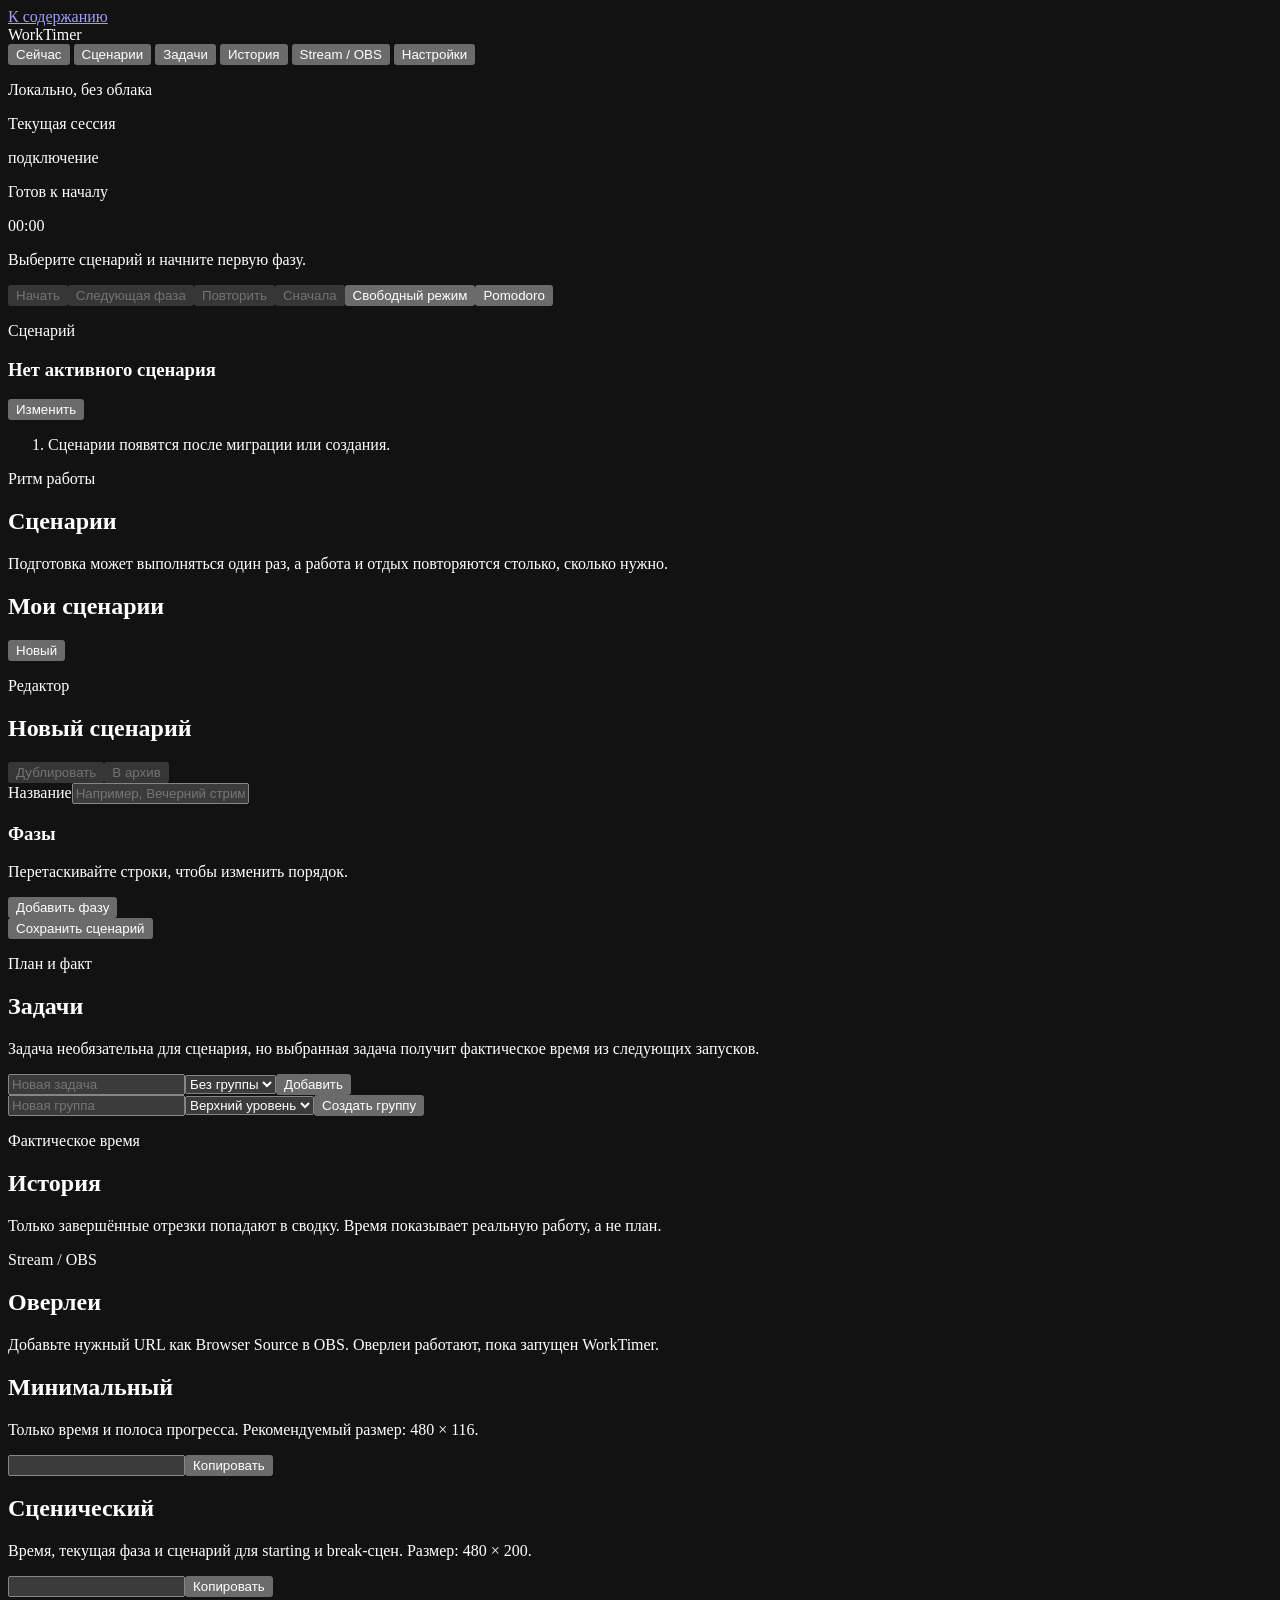
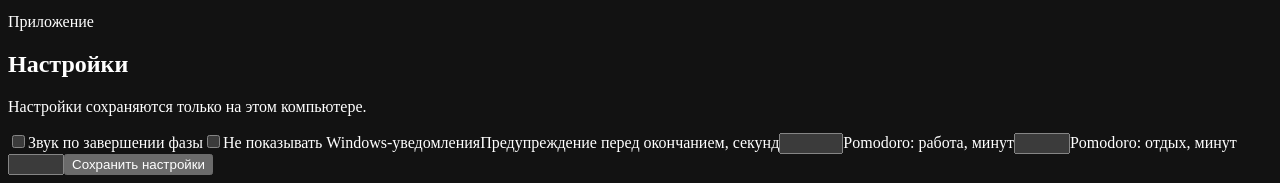
==== web/index.html @ d909a635 "up" ====
<!doctype html>
<html lang="ru">
<head>
  <meta charset="utf-8">
  <meta name="viewport" content="width=device-width, initial-scale=1">
  <meta name="color-scheme" content="dark">
  <title>WorkTimer</title>
  <link rel="stylesheet" href="/assets/app.css">
  <link rel="stylesheet" href="/assets/editor.css">
  <link rel="stylesheet" href="/assets/stream.css">
  <link rel="stylesheet" href="/assets/tasks.css">
  <link rel="stylesheet" href="/assets/history.css">
  <link rel="stylesheet" href="/assets/settings.css">
</head>
<body>
  <a class="skip-link" href="#main">К содержанию</a>
  <div class="app-shell">
    <aside class="rail" aria-label="Основная навигация">
      <div class="brand"><span aria-hidden="true"></span>WorkTimer</div>
      <nav class="nav-list">
        <button class="nav-item is-active" type="button" data-view="now">Сейчас</button>
        <button class="nav-item" type="button" data-view="scenarios">Сценарии</button>
        <button class="nav-item" type="button" data-view="tasks">Задачи</button>
        <button class="nav-item" type="button" data-view="history">История</button>
        <button class="nav-item" type="button" data-view="stream">Stream / OBS</button>
        <button class="nav-item" type="button" data-view="settings">Настройки</button>
      </nav>
      <p class="rail-foot"><i></i>Локально, без облака</p>
    </aside>
    <main id="main" tabindex="-1">
      <header class="topbar"><p id="view-kicker">Текущая сессия</p><div class="connection"><i></i><span id="connection-label">подключение</span></div></header>
      <section class="view is-visible" data-panel="now">
        <div class="focus-layout">
          <section class="timer-stage" aria-live="polite">
            <p class="phase-label" id="phase-name">Готов к началу</p>
            <time id="timer-value" class="timer-value">00:00</time>
            <div class="progress-track" aria-label="Прогресс фазы"><div id="progress-value" class="progress-value"></div></div>
            <p class="next-copy" id="next-copy">Выберите сценарий и начните первую фазу.</p>
            <div class="timer-actions"><button class="button primary" id="toggle-timer" type="button" disabled>Начать</button><button class="button quiet" id="next-phase" type="button" disabled>Следующая фаза</button><button class="button quiet" id="repeat-phase" type="button" disabled>Повторить</button><button class="button quiet" id="restart-scenario" type="button" disabled>Сначала</button><button class="button quiet" id="free-timer" type="button">Свободный режим</button><button class="button quiet" id="pomodoro-timer" type="button">Pomodoro</button></div>
          </section>
          <section class="scenario-summary" aria-labelledby="scenario-heading"><div class="section-heading"><div><p class="eyebrow">Сценарий</p><h1 id="scenario-heading">Нет активного сценария</h1></div><button class="text-button" type="button" data-view="scenarios">Изменить</button></div><ol id="phase-list" class="phase-list"><li class="empty-line">Сценарии появятся после миграции или создания.</li></ol></section>
        </div>
      </section>
      <section class="view" data-panel="scenarios"><header class="page-heading"><p class="eyebrow">Ритм работы</p><h1>Сценарии</h1><p>Подготовка может выполняться один раз, а работа и отдых повторяются столько, сколько нужно.</p></header><div class="scenario-workspace"><div><div class="list-toolbar"><h2>Мои сценарии</h2><button id="new-scenario" class="text-button" type="button">Новый</button></div><div id="scenario-list" class="scenario-list"></div></div><form id="scenario-editor" class="scenario-editor"><div class="section-heading"><div><p class="eyebrow">Редактор</p><h2 id="editor-title">Новый сценарий</h2></div><div class="editor-actions"><button id="duplicate-scenario" class="text-button" type="button" disabled>Дублировать</button><button id="archive-scenario" class="text-button danger-text" type="button" disabled>В архив</button></div></div><label>Название<input id="scenario-name" name="name" maxlength="80" required placeholder="Например, Вечерний стрим"></label><div class="phase-editor-heading"><div><h3>Фазы</h3><p>Перетаскивайте строки, чтобы изменить порядок.</p></div><button id="add-phase" class="button quiet small" type="button">Добавить фазу</button></div><div id="phase-editor" class="phase-editor"></div><button class="button primary" type="submit">Сохранить сценарий</button></form></div></section>
      <section class="view" data-panel="tasks"><header class="page-heading"><p class="eyebrow">План и факт</p><h1>Задачи</h1><p>Задача необязательна для сценария, но выбранная задача получит фактическое время из следующих запусков.</p></header><div class="tasks-workspace"><form id="task-form" class="quick-form"><input id="task-title" maxlength="160" required placeholder="Новая задача"><select id="task-group"><option value="">Без группы</option></select><button class="button primary small" type="submit">Добавить</button></form><form id="group-form" class="quick-form"><input id="group-name" maxlength="80" required placeholder="Новая группа"><select id="group-parent"><option value="">Верхний уровень</option></select><button class="button quiet small" type="submit">Создать группу</button></form><div id="task-list" class="task-list"></div></div></section>
      <section class="view" data-panel="history"><header class="page-heading"><p class="eyebrow">Фактическое время</p><h1>История</h1><p>Только завершённые отрезки попадают в сводку. Время показывает реальную работу, а не план.</p></header><div id="history-summary" class="history-summary"></div><div id="history-list" class="history-list"></div></section>
      <section class="view" data-panel="stream"><header class="page-heading"><p class="eyebrow">Stream / OBS</p><h1>Оверлеи</h1><p>Добавьте нужный URL как Browser Source в OBS. Оверлеи работают, пока запущен WorkTimer.</p></header><div class="overlay-list"><article class="overlay-row"><div><h2>Минимальный</h2><p>Только время и полоса прогресса. Рекомендуемый размер: 480 × 116.</p></div><div class="copy-field"><input id="minimal-url" readonly><button class="button quiet small" type="button" data-copy="minimal-url">Копировать</button></div></article><article class="overlay-row"><div><h2>Сценический</h2><p>Время, текущая фаза и сценарий для starting и break-сцен. Размер: 480 × 200.</p></div><div class="copy-field"><input id="scene-url" readonly><button class="button quiet small" type="button" data-copy="scene-url">Копировать</button></div></article></div></section>
      <section class="view" data-panel="settings"><header class="page-heading"><p class="eyebrow">Приложение</p><h1>Настройки</h1><p>Настройки сохраняются только на этом компьютере.</p></header><form id="preferences-form" class="preferences"><label><input id="pref-sound" type="checkbox">Звук по завершении фазы</label><label><input id="pref-dnd" type="checkbox">Не показывать Windows-уведомления</label><label>Предупреждение перед окончанием, секунд<input id="pref-warning" type="number" min="0" max="1800"></label><label>Pomodoro: работа, минут<input id="pref-pomodoro-work" type="number" min="1" max="240"></label><label>Pomodoro: отдых, минут<input id="pref-pomodoro-break" type="number" min="1" max="120"></label><button class="button primary" type="submit">Сохранить настройки</button></form></section>
    </main>
  </div>
  <script src="/assets/app.js" defer></script>
</body>
</html>
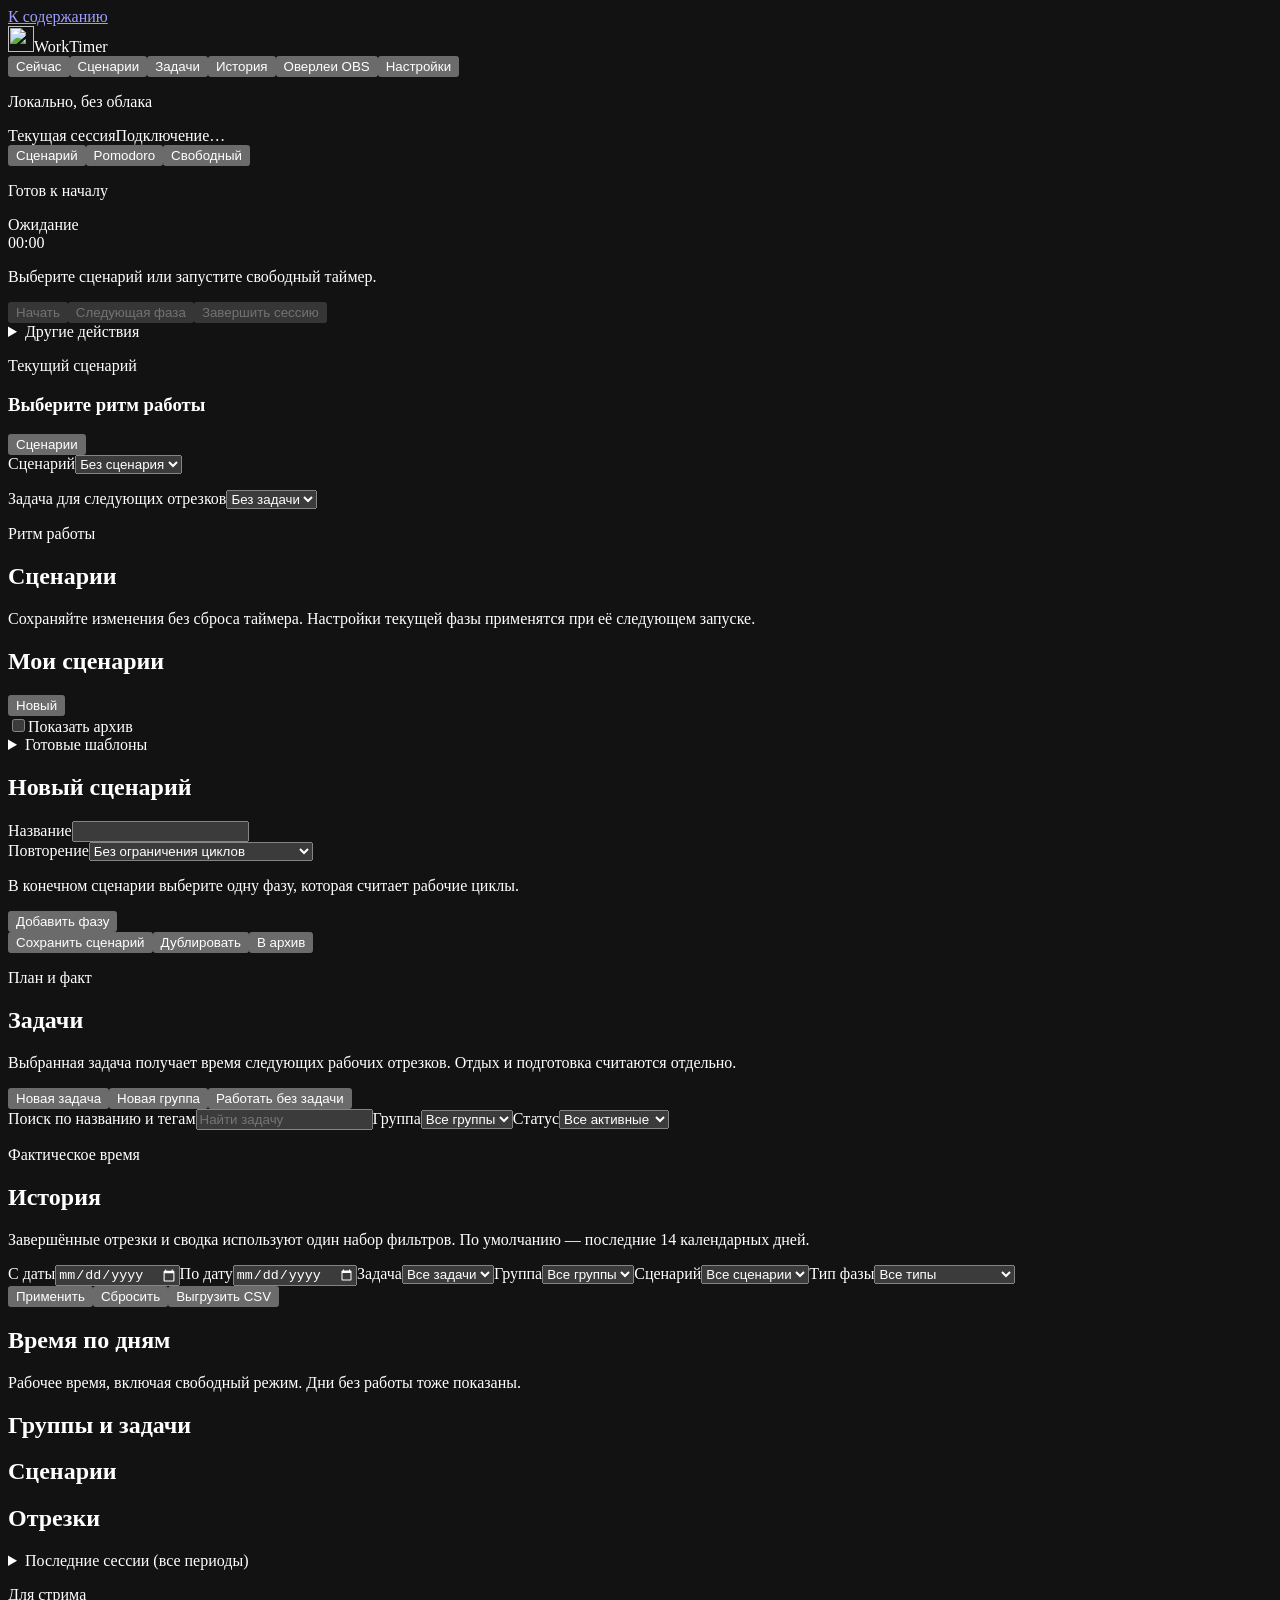
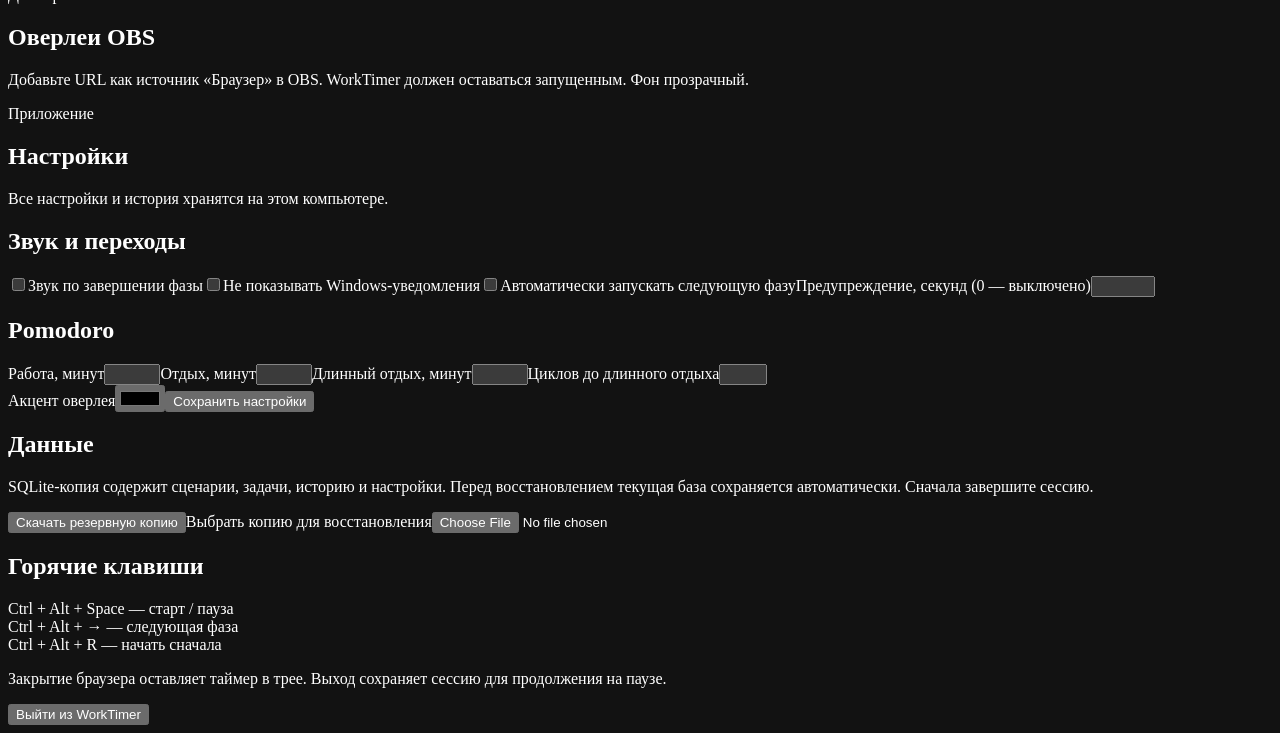
==== commit dd1feb5b: "up" ====
--- a/web/index.html
+++ b/web/index.html
@@ -1,53 +1,12 @@
-<!doctype html>
-<html lang="ru">
-<head>
-  <meta charset="utf-8">
-  <meta name="viewport" content="width=device-width, initial-scale=1">
-  <meta name="color-scheme" content="dark">
-  <title>WorkTimer</title>
-  <link rel="stylesheet" href="/assets/app.css">
-  <link rel="stylesheet" href="/assets/editor.css">
-  <link rel="stylesheet" href="/assets/stream.css">
-  <link rel="stylesheet" href="/assets/tasks.css">
-  <link rel="stylesheet" href="/assets/history.css">
-  <link rel="stylesheet" href="/assets/settings.css">
-</head>
-<body>
-  <a class="skip-link" href="#main">К содержанию</a>
-  <div class="app-shell">
-    <aside class="rail" aria-label="Основная навигация">
-      <div class="brand"><span aria-hidden="true"></span>WorkTimer</div>
-      <nav class="nav-list">
-        <button class="nav-item is-active" type="button" data-view="now">Сейчас</button>
-        <button class="nav-item" type="button" data-view="scenarios">Сценарии</button>
-        <button class="nav-item" type="button" data-view="tasks">Задачи</button>
-        <button class="nav-item" type="button" data-view="history">История</button>
-        <button class="nav-item" type="button" data-view="stream">Stream / OBS</button>
-        <button class="nav-item" type="button" data-view="settings">Настройки</button>
-      </nav>
-      <p class="rail-foot"><i></i>Локально, без облака</p>
-    </aside>
-    <main id="main" tabindex="-1">
-      <header class="topbar"><p id="view-kicker">Текущая сессия</p><div class="connection"><i></i><span id="connection-label">подключение</span></div></header>
-      <section class="view is-visible" data-panel="now">
-        <div class="focus-layout">
-          <section class="timer-stage" aria-live="polite">
-            <p class="phase-label" id="phase-name">Готов к началу</p>
-            <time id="timer-value" class="timer-value">00:00</time>
-            <div class="progress-track" aria-label="Прогресс фазы"><div id="progress-value" class="progress-value"></div></div>
-            <p class="next-copy" id="next-copy">Выберите сценарий и начните первую фазу.</p>
-            <div class="timer-actions"><button class="button primary" id="toggle-timer" type="button" disabled>Начать</button><button class="button quiet" id="next-phase" type="button" disabled>Следующая фаза</button><button class="button quiet" id="repeat-phase" type="button" disabled>Повторить</button><button class="button quiet" id="restart-scenario" type="button" disabled>Сначала</button><button class="button quiet" id="free-timer" type="button">Свободный режим</button><button class="button quiet" id="pomodoro-timer" type="button">Pomodoro</button></div>
-          </section>
-          <section class="scenario-summary" aria-labelledby="scenario-heading"><div class="section-heading"><div><p class="eyebrow">Сценарий</p><h1 id="scenario-heading">Нет активного сценария</h1></div><button class="text-button" type="button" data-view="scenarios">Изменить</button></div><ol id="phase-list" class="phase-list"><li class="empty-line">Сценарии появятся после миграции или создания.</li></ol></section>
-        </div>
-      </section>
-      <section class="view" data-panel="scenarios"><header class="page-heading"><p class="eyebrow">Ритм работы</p><h1>Сценарии</h1><p>Подготовка может выполняться один раз, а работа и отдых повторяются столько, сколько нужно.</p></header><div class="scenario-workspace"><div><div class="list-toolbar"><h2>Мои сценарии</h2><button id="new-scenario" class="text-button" type="button">Новый</button></div><div id="scenario-list" class="scenario-list"></div></div><form id="scenario-editor" class="scenario-editor"><div class="section-heading"><div><p class="eyebrow">Редактор</p><h2 id="editor-title">Новый сценарий</h2></div><div class="editor-actions"><button id="duplicate-scenario" class="text-button" type="button" disabled>Дублировать</button><button id="archive-scenario" class="text-button danger-text" type="button" disabled>В архив</button></div></div><label>Название<input id="scenario-name" name="name" maxlength="80" required placeholder="Например, Вечерний стрим"></label><div class="phase-editor-heading"><div><h3>Фазы</h3><p>Перетаскивайте строки, чтобы изменить порядок.</p></div><button id="add-phase" class="button quiet small" type="button">Добавить фазу</button></div><div id="phase-editor" class="phase-editor"></div><button class="button primary" type="submit">Сохранить сценарий</button></form></div></section>
-      <section class="view" data-panel="tasks"><header class="page-heading"><p class="eyebrow">План и факт</p><h1>Задачи</h1><p>Задача необязательна для сценария, но выбранная задача получит фактическое время из следующих запусков.</p></header><div class="tasks-workspace"><form id="task-form" class="quick-form"><input id="task-title" maxlength="160" required placeholder="Новая задача"><select id="task-group"><option value="">Без группы</option></select><button class="button primary small" type="submit">Добавить</button></form><form id="group-form" class="quick-form"><input id="group-name" maxlength="80" required placeholder="Новая группа"><select id="group-parent"><option value="">Верхний уровень</option></select><button class="button quiet small" type="submit">Создать группу</button></form><div id="task-list" class="task-list"></div></div></section>
-      <section class="view" data-panel="history"><header class="page-heading"><p class="eyebrow">Фактическое время</p><h1>История</h1><p>Только завершённые отрезки попадают в сводку. Время показывает реальную работу, а не план.</p></header><div id="history-summary" class="history-summary"></div><div id="history-list" class="history-list"></div></section>
-      <section class="view" data-panel="stream"><header class="page-heading"><p class="eyebrow">Stream / OBS</p><h1>Оверлеи</h1><p>Добавьте нужный URL как Browser Source в OBS. Оверлеи работают, пока запущен WorkTimer.</p></header><div class="overlay-list"><article class="overlay-row"><div><h2>Минимальный</h2><p>Только время и полоса прогресса. Рекомендуемый размер: 480 × 116.</p></div><div class="copy-field"><input id="minimal-url" readonly><button class="button quiet small" type="button" data-copy="minimal-url">Копировать</button></div></article><article class="overlay-row"><div><h2>Сценический</h2><p>Время, текущая фаза и сценарий для starting и break-сцен. Размер: 480 × 200.</p></div><div class="copy-field"><input id="scene-url" readonly><button class="button quiet small" type="button" data-copy="scene-url">Копировать</button></div></article></div></section>
-      <section class="view" data-panel="settings"><header class="page-heading"><p class="eyebrow">Приложение</p><h1>Настройки</h1><p>Настройки сохраняются только на этом компьютере.</p></header><form id="preferences-form" class="preferences"><label><input id="pref-sound" type="checkbox">Звук по завершении фазы</label><label><input id="pref-dnd" type="checkbox">Не показывать Windows-уведомления</label><label>Предупреждение перед окончанием, секунд<input id="pref-warning" type="number" min="0" max="1800"></label><label>Pomodoro: работа, минут<input id="pref-pomodoro-work" type="number" min="1" max="240"></label><label>Pomodoro: отдых, минут<input id="pref-pomodoro-break" type="number" min="1" max="120"></label><button class="button primary" type="submit">Сохранить настройки</button></form></section>
-    </main>
-  </div>
-  <script src="/assets/app.js" defer></script>
-</body>
-</html>
+<!doctype html><html lang="ru"><head><meta charset="utf-8"><meta name="viewport" content="width=device-width, initial-scale=1"><meta name="color-scheme" content="dark"><title>WorkTimer</title><link rel="icon" href="/favicon.ico"><link rel="stylesheet" href="/assets/app.css"></head><body>
+<a class="skip-link" href="#main">К содержанию</a><div class="app-shell"><aside class="rail" aria-label="Основная навигация"><div class="brand"><img src="/assets/worktimer.png" width="26" height="26" alt="">WorkTimer</div><nav class="nav-list"><button type="button" data-view="now" class="nav-item is-active" aria-current="page">Сейчас</button><button type="button" data-view="scenarios" class="nav-item">Сценарии</button><button type="button" data-view="tasks" class="nav-item">Задачи</button><button type="button" data-view="history" class="nav-item">История</button><button type="button" data-view="stream" class="nav-item">Оверлеи OBS</button><button type="button" data-view="settings" class="nav-item">Настройки</button></nav><p class="rail-foot">Локально, без облака</p></aside>
+<main id="main" tabindex="-1"><header class="topbar"><span id="view-kicker">Текущая сессия</span><span id="connection-label" role="status">Подключение…</span></header><div id="notice" role="status" class="notice" hidden></div><div id="error" role="alert" class="notice error" hidden></div>
+<section data-panel="now" class="view is-visible"><div class="mode-picker" aria-label="Режим"><button type="button" id="scenario-mode" class="button">Сценарий</button><button type="button" id="pomodoro-timer" class="button">Pomodoro</button><button type="button" id="free-timer" class="button">Свободный</button></div><div id="recovery" class="notice" hidden>Сессия восстановлена на паузе. Продолжите, когда будете готовы, или завершите её.</div>
+<div class="focus-layout"><section class="timer-stage" aria-label="Таймер"><div class="status-line"><p id="phase-name" class="phase-label">Готов к началу</p><span id="timer-status" role="status">Ожидание</span></div><time id="timer-value" class="timer-value">00:00</time><div id="progress-track" class="progress-track" role="progressbar" aria-label="Прогресс фазы" aria-valuemin="0" aria-valuemax="100" aria-valuenow="0"><div id="progress-value"></div></div><p id="phase-note" class="muted"></p><p id="next-copy" class="muted">Выберите сценарий или запустите свободный таймер.</p><div class="cycle-line"><strong id="cycle-count"></strong><button type="button" id="add-cycle" class="button small" hidden>+ Рабочий цикл</button></div><div class="timer-actions"><button type="button" id="toggle-timer" class="button primary" disabled>Начать</button><button type="button" id="next-phase" class="button" disabled>Следующая фаза</button><button type="button" id="stop-timer" class="button" disabled>Завершить сессию</button></div><details class="secondary-actions"><summary>Другие действия</summary><div class="actions"><button type="button" id="repeat-phase" class="button small" disabled>Повторить фазу</button><button type="button" id="restart-scenario" class="button small" disabled>Начать сначала</button></div></details></section>
+<section class="scenario-summary"><div class="section-heading"><div><p class="eyebrow">Текущий сценарий</p><h1 id="scenario-heading">Выберите ритм работы</h1></div><button type="button" data-view="scenarios" class="text-button">Сценарии</button></div><label>Сценарий<select id="active-scenario"><option value="">Без сценария</option></select></label><ol id="phase-list" class="phase-list"></ol><label>Задача для следующих отрезков<select id="active-task"><option value="">Без задачи</option></select></label><p id="task-context" class="muted"></p></section></div><div id="onboarding" class="card" hidden><h2>Начните с готового сценария</h2><p class="muted">Выберите шаблон, настройте длительности и запустите первую фазу.</p><div class="actions"><button type="button" class="button" data-preset="stream">Стрим: подготовка → работа → отдых</button><button type="button" class="button" data-preset="deep-work">Глубокая работа</button></div></div></section>
+<section data-panel="scenarios" class="view"><header class="page-heading"><p class="eyebrow">Ритм работы</p><h1>Сценарии</h1><p>Сохраняйте изменения без сброса таймера. Настройки текущей фазы применятся при её следующем запуске.</p></header><div class="scenario-workspace"><div><div class="section-heading"><h2>Мои сценарии</h2><button id="new-scenario" type="button" class="button small">Новый</button></div><label class="check"><input id="show-archived-scenarios" type="checkbox">Показать архив</label><div id="scenario-list" class="stack"></div><details class="card"><summary>Готовые шаблоны</summary><div class="stack"><button type="button" class="button" data-preset="stream">Стрим</button><button type="button" class="button" data-preset="deep-work">Глубокая работа</button><button type="button" class="button" data-preset="pomodoro">Pomodoro 25/5</button></div></details></div><form id="scenario-editor" class="card"><div class="section-heading"><h2 id="editor-title">Новый сценарий</h2><span id="draft-status" role="status"></span></div><label>Название<input id="scenario-name" maxlength="80" required></label><div class="form-grid"><label>Повторение<select id="scenario-repeat"><option value="infinite">Без ограничения циклов</option><option value="finite">Заданное число рабочих циклов</option></select></label><label id="total-field" hidden>Рабочих циклов<input id="scenario-total" type="number" min="1" max="100" value="4"></label></div><p class="muted">В конечном сценарии выберите одну фазу, которая считает рабочие циклы.</p><div id="phase-editor" class="stack"></div><button id="add-phase" type="button" class="button">Добавить фазу</button><div class="actions form-footer"><button type="submit" class="button primary" id="save-scenario">Сохранить сценарий</button><button id="duplicate-scenario" type="button" class="button">Дублировать</button><button id="archive-scenario" type="button" class="button danger-text">В архив</button></div></form></div></section>
+<section data-panel="tasks" class="view"><header class="page-heading"><p class="eyebrow">План и факт</p><h1>Задачи</h1><p>Выбранная задача получает время следующих рабочих отрезков. Отдых и подготовка считаются отдельно.</p></header><div class="actions"><button id="new-task" type="button" class="button primary">Новая задача</button><button id="new-group" type="button" class="button">Новая группа</button><button id="clear-task" type="button" class="button">Работать без задачи</button></div><div class="form-grid filters"><label>Поиск по названию и тегам<input id="task-search" type="search" placeholder="Найти задачу"></label><label>Группа<select id="task-group-filter"><option value="">Все группы</option></select></label><label>Статус<select id="task-status-filter"><option value="">Все активные</option><option value="open">Открытые</option><option value="done">Завершённые</option><option value="archived">Архив</option></select></label></div><div id="group-list" class="actions"></div><div id="task-list" class="stack"></div></section>
+<section data-panel="history" class="view"><header class="page-heading"><p class="eyebrow">Фактическое время</p><h1>История</h1><p>Завершённые отрезки и сводка используют один набор фильтров. По умолчанию — последние 14 календарных дней.</p></header><form id="history-filters" class="form-grid filters"><label>С даты<input name="date_from" type="date"></label><label>По дату<input name="date_to" type="date"></label><label>Задача<select name="task_id"><option value="">Все задачи</option></select></label><label>Группа<select name="group_id"><option value="">Все группы</option></select></label><label>Сценарий<select name="scenario_id"><option value="">Все сценарии</option></select></label><label>Тип фазы<select name="phase_role"><option value="">Все типы</option><option value="work">Работа</option><option value="rest">Отдых</option><option value="prep">Подготовка</option><option value="custom">Другая / свободная</option></select></label><div class="actions"><button type="submit" class="button primary">Применить</button><button id="reset-history" type="button" class="button">Сбросить</button><button id="export-csv" type="button" class="button">Выгрузить CSV</button></div></form><div id="history-summary" class="metrics"></div><section class="card"><h2>Время по дням</h2><p class="muted">Рабочее время, включая свободный режим. Дни без работы тоже показаны.</p><div id="day-chart" class="day-chart"></div></section><div class="form-grid"><section class="card"><h2>Группы и задачи</h2><div id="analytics-groups"></div></section><section class="card"><h2>Сценарии</h2><div id="analytics-scenarios"></div></section></div><h2>Отрезки</h2><div id="history-list" class="stack"></div><button id="more-history" type="button" class="button" hidden>Загрузить ещё</button><details class="card" id="sessions-details"><summary>Последние сессии (все периоды)</summary><div id="sessions-list" class="stack"></div></details></section>
+<section data-panel="stream" class="view"><header class="page-heading"><p class="eyebrow">Для стрима</p><h1>Оверлеи OBS</h1><p>Добавьте URL как источник «Браузер» в OBS. WorkTimer должен оставаться запущенным. Фон прозрачный.</p></header><div id="overlay-list" class="stack"></div></section>
+<section data-panel="settings" class="view"><header class="page-heading"><p class="eyebrow">Приложение</p><h1>Настройки</h1><p>Все настройки и история хранятся на этом компьютере.</p></header><form id="preferences-form" class="card settings-form"><h2>Звук и переходы</h2><label class="check"><input name="sound_enabled" type="checkbox">Звук по завершении фазы</label><label class="check"><input name="dnd" type="checkbox">Не показывать Windows-уведомления</label><label class="check"><input name="auto_start_next_phase" type="checkbox">Автоматически запускать следующую фазу</label><label>Предупреждение, секунд (0 — выключено)<input name="warning_seconds" type="number" min="0" max="1800" required></label><h2>Pomodoro</h2><div class="form-grid"><label>Работа, минут<input name="pomodoro_work_minutes" type="number" min="1" max="240" required></label><label>Отдых, минут<input name="pomodoro_break_minutes" type="number" min="1" max="120" required></label><label>Длинный отдых, минут<input name="pomodoro_long_break_minutes" type="number" min="1" max="180" required></label><label>Циклов до длинного отдыха<input name="pomodoro_cycles_before_long_break" type="number" min="2" max="12" required></label></div><label>Акцент оверлея<input name="overlay_accent" type="color"></label><button type="submit" class="button primary">Сохранить настройки</button><span id="preferences-status" role="status"></span></form><section class="card"><h2>Данные</h2><p class="muted">SQLite-копия содержит сценарии, задачи, историю и настройки. Перед восстановлением текущая база сохраняется автоматически. Сначала завершите сессию.</p><div class="actions"><button id="export-data" type="button" class="button">Скачать резервную копию</button><label class="file-label">Выбрать копию для восстановления<input id="import-data" type="file" accept=".db,.sqlite,.sqlite3"></label></div></section><section class="card"><h2>Горячие клавиши</h2><p>Ctrl + Alt + Space — старт / пауза<br>Ctrl + Alt + → — следующая фаза<br>Ctrl + Alt + R — начать сначала</p><p class="muted">Закрытие браузера оставляет таймер в трее. Выход сохраняет сессию для продолжения на паузе.</p><button id="quit-app" type="button" class="button danger-text">Выйти из WorkTimer</button></section></section></main></div>
+<dialog id="form-dialog"><form id="dialog-form"><div class="section-heading"><h2 id="dialog-title"></h2><button type="button" id="close-dialog" class="button small" aria-label="Закрыть окно">✕</button></div><div id="dialog-fields" class="stack"></div><p id="dialog-error" role="alert" class="danger-text"></p><div class="actions"><button type="submit" class="button primary">Сохранить</button><button type="button" id="cancel-dialog" class="button">Отмена</button></div></form></dialog><script type="module" src="/assets/modules/main.js"></script></body></html>
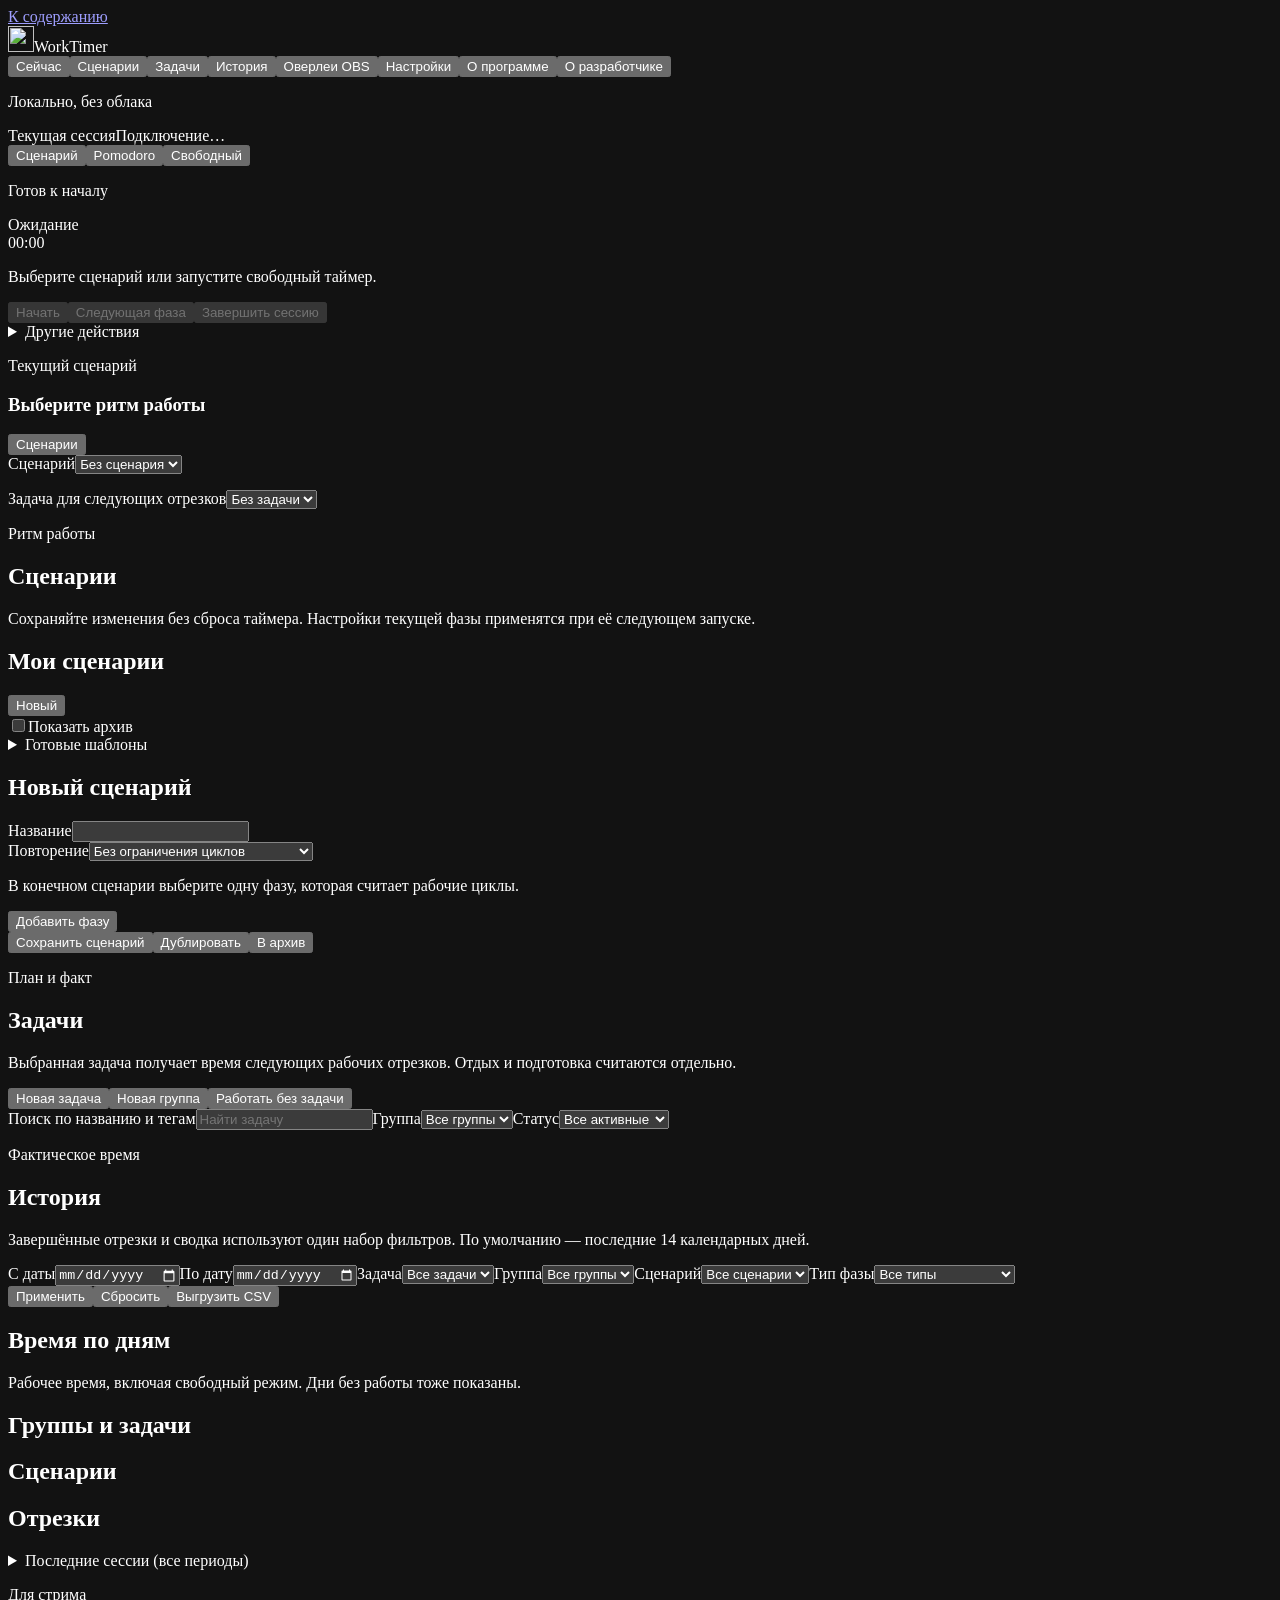
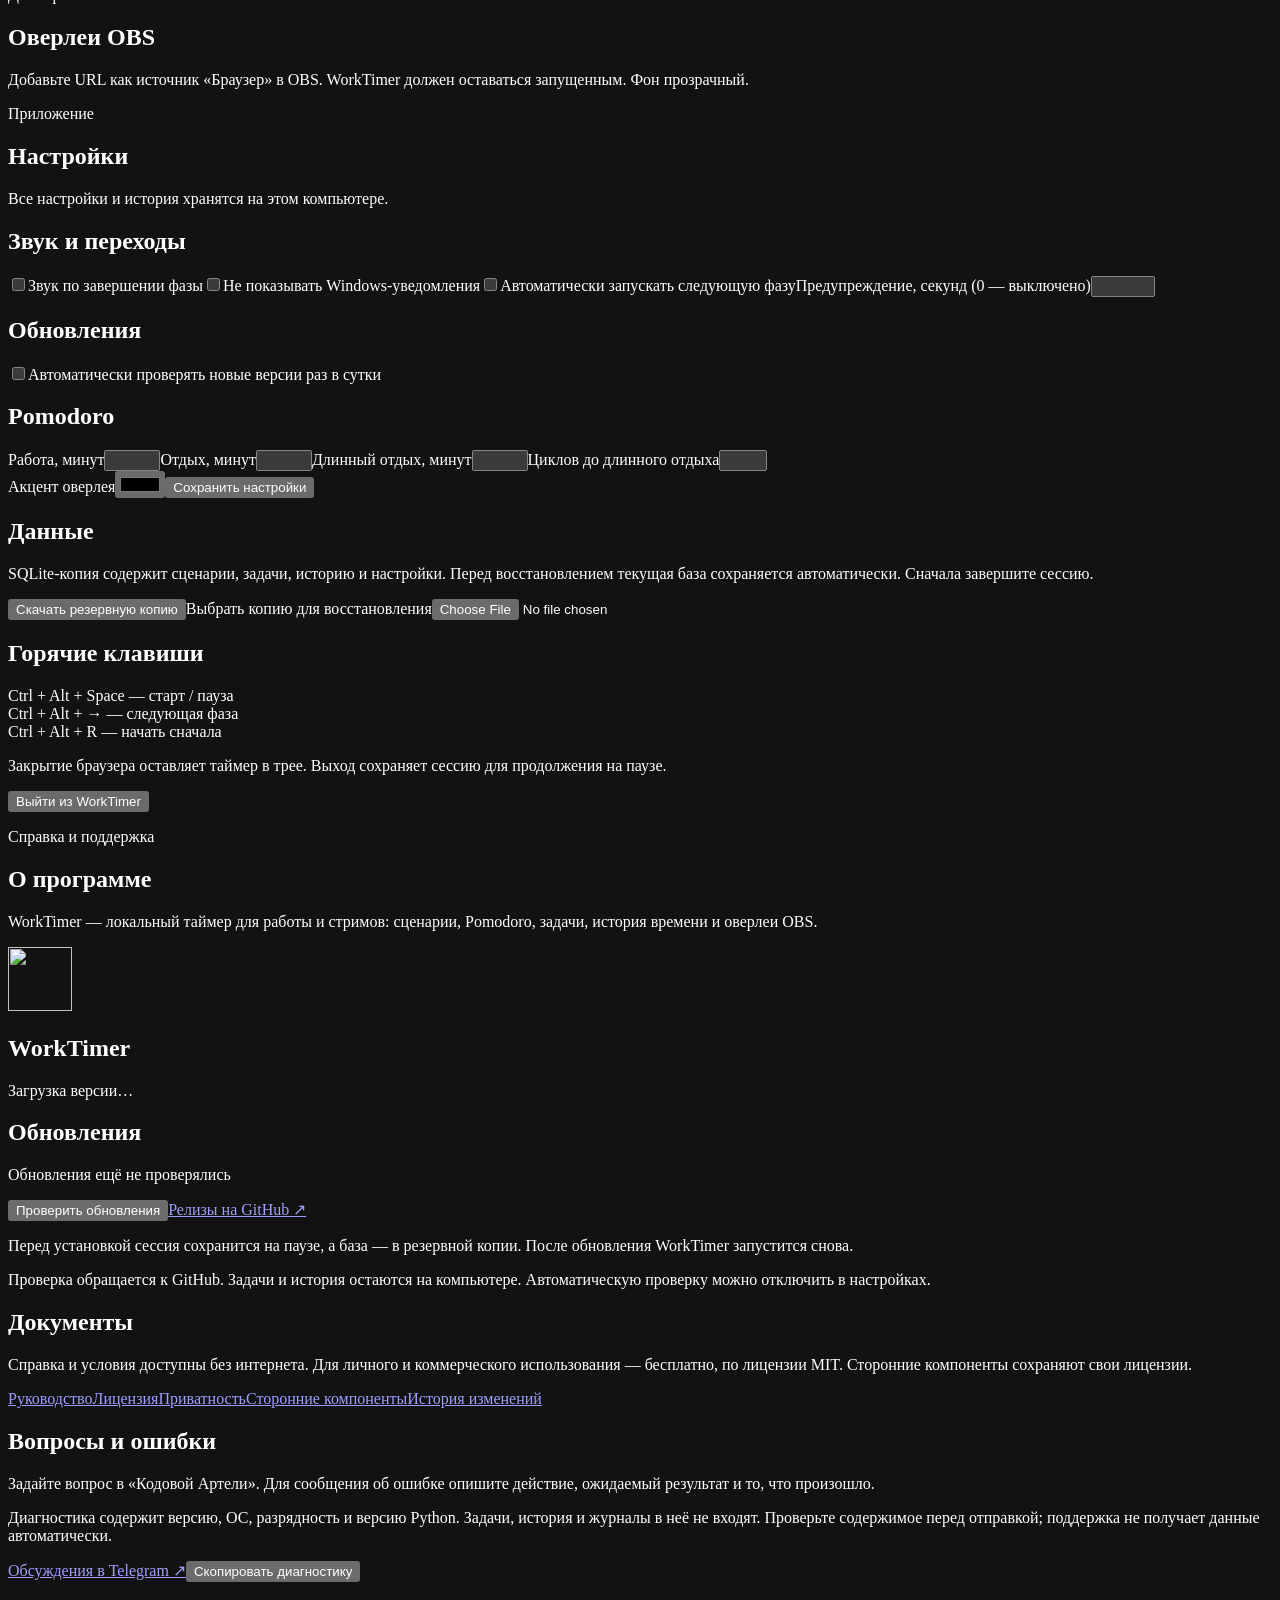
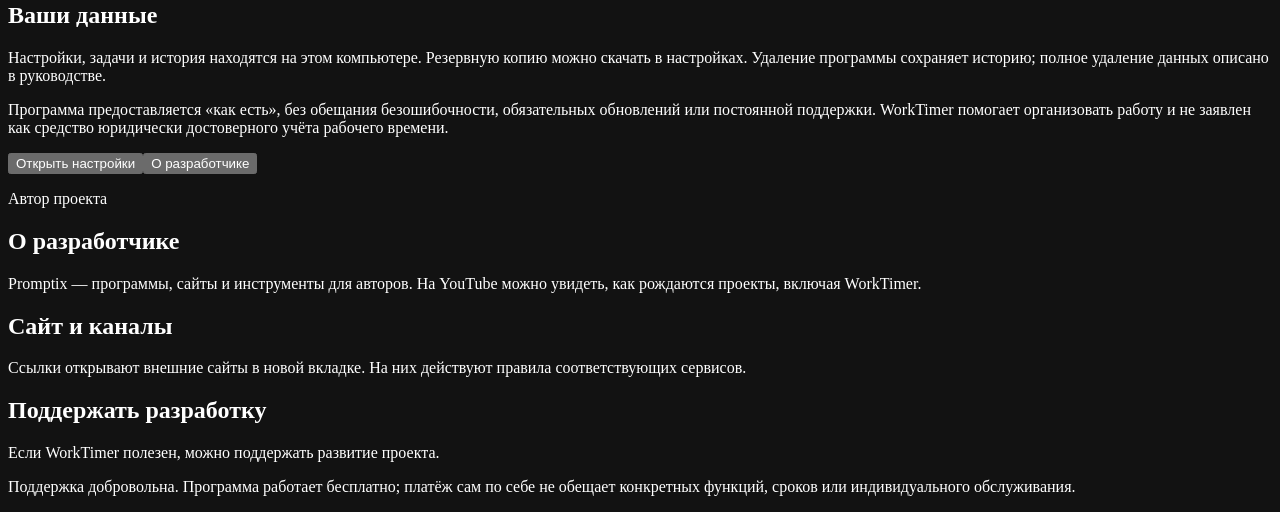
==== commit 3252aa72: "up" ====
--- a/web/index.html
+++ b/web/index.html
@@ -1,6 +1,6 @@
 <!doctype html><html lang="ru"><head><meta charset="utf-8"><meta name="viewport" content="width=device-width, initial-scale=1"><meta name="color-scheme" content="dark"><title>WorkTimer</title><link rel="icon" href="/favicon.ico"><link rel="stylesheet" href="/assets/app.css"></head><body>
-<a class="skip-link" href="#main">К содержанию</a><div class="app-shell"><aside class="rail" aria-label="Основная навигация"><div class="brand"><img src="/assets/worktimer.png" width="26" height="26" alt="">WorkTimer</div><nav class="nav-list"><button type="button" data-view="now" class="nav-item is-active" aria-current="page">Сейчас</button><button type="button" data-view="scenarios" class="nav-item">Сценарии</button><button type="button" data-view="tasks" class="nav-item">Задачи</button><button type="button" data-view="history" class="nav-item">История</button><button type="button" data-view="stream" class="nav-item">Оверлеи OBS</button><button type="button" data-view="settings" class="nav-item">Настройки</button></nav><p class="rail-foot">Локально, без облака</p></aside>
-<main id="main" tabindex="-1"><header class="topbar"><span id="view-kicker">Текущая сессия</span><span id="connection-label" role="status">Подключение…</span></header><div id="notice" role="status" class="notice" hidden></div><div id="error" role="alert" class="notice error" hidden></div>
+<a class="skip-link" href="#main">К содержанию</a><div class="app-shell"><aside class="rail" aria-label="Основная навигация"><div class="brand"><img src="/assets/worktimer.png" width="26" height="26" alt="">WorkTimer</div><nav class="nav-list"><button type="button" data-view="now" class="nav-item is-active" aria-current="page">Сейчас</button><button type="button" data-view="scenarios" class="nav-item">Сценарии</button><button type="button" data-view="tasks" class="nav-item">Задачи</button><button type="button" data-view="history" class="nav-item">История</button><button type="button" data-view="stream" class="nav-item">Оверлеи OBS</button><button type="button" data-view="settings" class="nav-item">Настройки</button><button type="button" data-view="about" class="nav-item">О программе</button><button type="button" data-view="developer" class="nav-item">О разработчике</button></nav><p class="rail-foot">Локально, без облака</p></aside>
+<main id="main" tabindex="-1"><div id="update-banner" class="notice" hidden><span id="update-banner-text"></span> <button class="button small" type="button" data-view="about">Открыть обновления</button></div><header class="topbar"><span id="view-kicker">Текущая сессия</span><span id="connection-label" role="status">Подключение…</span></header><div id="notice" role="status" class="notice" hidden></div><div id="error" role="alert" class="notice error" hidden></div>
 <section data-panel="now" class="view is-visible"><div class="mode-picker" aria-label="Режим"><button type="button" id="scenario-mode" class="button">Сценарий</button><button type="button" id="pomodoro-timer" class="button">Pomodoro</button><button type="button" id="free-timer" class="button">Свободный</button></div><div id="recovery" class="notice" hidden>Сессия восстановлена на паузе. Продолжите, когда будете готовы, или завершите её.</div>
 <div class="focus-layout"><section class="timer-stage" aria-label="Таймер"><div class="status-line"><p id="phase-name" class="phase-label">Готов к началу</p><span id="timer-status" role="status">Ожидание</span></div><time id="timer-value" class="timer-value">00:00</time><div id="progress-track" class="progress-track" role="progressbar" aria-label="Прогресс фазы" aria-valuemin="0" aria-valuemax="100" aria-valuenow="0"><div id="progress-value"></div></div><p id="phase-note" class="muted"></p><p id="next-copy" class="muted">Выберите сценарий или запустите свободный таймер.</p><div class="cycle-line"><strong id="cycle-count"></strong><button type="button" id="add-cycle" class="button small" hidden>+ Рабочий цикл</button></div><div class="timer-actions"><button type="button" id="toggle-timer" class="button primary" disabled>Начать</button><button type="button" id="next-phase" class="button" disabled>Следующая фаза</button><button type="button" id="stop-timer" class="button" disabled>Завершить сессию</button></div><details class="secondary-actions"><summary>Другие действия</summary><div class="actions"><button type="button" id="repeat-phase" class="button small" disabled>Повторить фазу</button><button type="button" id="restart-scenario" class="button small" disabled>Начать сначала</button></div></details></section>
 <section class="scenario-summary"><div class="section-heading"><div><p class="eyebrow">Текущий сценарий</p><h1 id="scenario-heading">Выберите ритм работы</h1></div><button type="button" data-view="scenarios" class="text-button">Сценарии</button></div><label>Сценарий<select id="active-scenario"><option value="">Без сценария</option></select></label><ol id="phase-list" class="phase-list"></ol><label>Задача для следующих отрезков<select id="active-task"><option value="">Без задачи</option></select></label><p id="task-context" class="muted"></p></section></div><div id="onboarding" class="card" hidden><h2>Начните с готового сценария</h2><p class="muted">Выберите шаблон, настройте длительности и запустите первую фазу.</p><div class="actions"><button type="button" class="button" data-preset="stream">Стрим: подготовка → работа → отдых</button><button type="button" class="button" data-preset="deep-work">Глубокая работа</button></div></div></section>
@@ -8,5 +8,13 @@
 <section data-panel="tasks" class="view"><header class="page-heading"><p class="eyebrow">План и факт</p><h1>Задачи</h1><p>Выбранная задача получает время следующих рабочих отрезков. Отдых и подготовка считаются отдельно.</p></header><div class="actions"><button id="new-task" type="button" class="button primary">Новая задача</button><button id="new-group" type="button" class="button">Новая группа</button><button id="clear-task" type="button" class="button">Работать без задачи</button></div><div class="form-grid filters"><label>Поиск по названию и тегам<input id="task-search" type="search" placeholder="Найти задачу"></label><label>Группа<select id="task-group-filter"><option value="">Все группы</option></select></label><label>Статус<select id="task-status-filter"><option value="">Все активные</option><option value="open">Открытые</option><option value="done">Завершённые</option><option value="archived">Архив</option></select></label></div><div id="group-list" class="actions"></div><div id="task-list" class="stack"></div></section>
 <section data-panel="history" class="view"><header class="page-heading"><p class="eyebrow">Фактическое время</p><h1>История</h1><p>Завершённые отрезки и сводка используют один набор фильтров. По умолчанию — последние 14 календарных дней.</p></header><form id="history-filters" class="form-grid filters"><label>С даты<input name="date_from" type="date"></label><label>По дату<input name="date_to" type="date"></label><label>Задача<select name="task_id"><option value="">Все задачи</option></select></label><label>Группа<select name="group_id"><option value="">Все группы</option></select></label><label>Сценарий<select name="scenario_id"><option value="">Все сценарии</option></select></label><label>Тип фазы<select name="phase_role"><option value="">Все типы</option><option value="work">Работа</option><option value="rest">Отдых</option><option value="prep">Подготовка</option><option value="custom">Другая / свободная</option></select></label><div class="actions"><button type="submit" class="button primary">Применить</button><button id="reset-history" type="button" class="button">Сбросить</button><button id="export-csv" type="button" class="button">Выгрузить CSV</button></div></form><div id="history-summary" class="metrics"></div><section class="card"><h2>Время по дням</h2><p class="muted">Рабочее время, включая свободный режим. Дни без работы тоже показаны.</p><div id="day-chart" class="day-chart"></div></section><div class="form-grid"><section class="card"><h2>Группы и задачи</h2><div id="analytics-groups"></div></section><section class="card"><h2>Сценарии</h2><div id="analytics-scenarios"></div></section></div><h2>Отрезки</h2><div id="history-list" class="stack"></div><button id="more-history" type="button" class="button" hidden>Загрузить ещё</button><details class="card" id="sessions-details"><summary>Последние сессии (все периоды)</summary><div id="sessions-list" class="stack"></div></details></section>
 <section data-panel="stream" class="view"><header class="page-heading"><p class="eyebrow">Для стрима</p><h1>Оверлеи OBS</h1><p>Добавьте URL как источник «Браузер» в OBS. WorkTimer должен оставаться запущенным. Фон прозрачный.</p></header><div id="overlay-list" class="stack"></div></section>
-<section data-panel="settings" class="view"><header class="page-heading"><p class="eyebrow">Приложение</p><h1>Настройки</h1><p>Все настройки и история хранятся на этом компьютере.</p></header><form id="preferences-form" class="card settings-form"><h2>Звук и переходы</h2><label class="check"><input name="sound_enabled" type="checkbox">Звук по завершении фазы</label><label class="check"><input name="dnd" type="checkbox">Не показывать Windows-уведомления</label><label class="check"><input name="auto_start_next_phase" type="checkbox">Автоматически запускать следующую фазу</label><label>Предупреждение, секунд (0 — выключено)<input name="warning_seconds" type="number" min="0" max="1800" required></label><h2>Pomodoro</h2><div class="form-grid"><label>Работа, минут<input name="pomodoro_work_minutes" type="number" min="1" max="240" required></label><label>Отдых, минут<input name="pomodoro_break_minutes" type="number" min="1" max="120" required></label><label>Длинный отдых, минут<input name="pomodoro_long_break_minutes" type="number" min="1" max="180" required></label><label>Циклов до длинного отдыха<input name="pomodoro_cycles_before_long_break" type="number" min="2" max="12" required></label></div><label>Акцент оверлея<input name="overlay_accent" type="color"></label><button type="submit" class="button primary">Сохранить настройки</button><span id="preferences-status" role="status"></span></form><section class="card"><h2>Данные</h2><p class="muted">SQLite-копия содержит сценарии, задачи, историю и настройки. Перед восстановлением текущая база сохраняется автоматически. Сначала завершите сессию.</p><div class="actions"><button id="export-data" type="button" class="button">Скачать резервную копию</button><label class="file-label">Выбрать копию для восстановления<input id="import-data" type="file" accept=".db,.sqlite,.sqlite3"></label></div></section><section class="card"><h2>Горячие клавиши</h2><p>Ctrl + Alt + Space — старт / пауза<br>Ctrl + Alt + → — следующая фаза<br>Ctrl + Alt + R — начать сначала</p><p class="muted">Закрытие браузера оставляет таймер в трее. Выход сохраняет сессию для продолжения на паузе.</p><button id="quit-app" type="button" class="button danger-text">Выйти из WorkTimer</button></section></section></main></div>
+<section data-panel="settings" class="view"><header class="page-heading"><p class="eyebrow">Приложение</p><h1>Настройки</h1><p>Все настройки и история хранятся на этом компьютере.</p></header><form id="preferences-form" class="card settings-form"><h2>Звук и переходы</h2><label class="check"><input name="sound_enabled" type="checkbox">Звук по завершении фазы</label><label class="check"><input name="dnd" type="checkbox">Не показывать Windows-уведомления</label><label class="check"><input name="auto_start_next_phase" type="checkbox">Автоматически запускать следующую фазу</label><label>Предупреждение, секунд (0 — выключено)<input name="warning_seconds" type="number" min="0" max="1800" required></label><h2>Обновления</h2><label class="check"><input name="auto_check_updates" type="checkbox">Автоматически проверять новые версии раз в сутки</label><h2>Pomodoro</h2><div class="form-grid"><label>Работа, минут<input name="pomodoro_work_minutes" type="number" min="1" max="240" required></label><label>Отдых, минут<input name="pomodoro_break_minutes" type="number" min="1" max="120" required></label><label>Длинный отдых, минут<input name="pomodoro_long_break_minutes" type="number" min="1" max="180" required></label><label>Циклов до длинного отдыха<input name="pomodoro_cycles_before_long_break" type="number" min="2" max="12" required></label></div><label>Акцент оверлея<input name="overlay_accent" type="color"></label><button type="submit" class="button primary">Сохранить настройки</button><span id="preferences-status" role="status"></span></form><section class="card"><h2>Данные</h2><p class="muted">SQLite-копия содержит сценарии, задачи, историю и настройки. Перед восстановлением текущая база сохраняется автоматически. Сначала завершите сессию.</p><div class="actions"><button id="export-data" type="button" class="button">Скачать резервную копию</button><label class="file-label">Выбрать копию для восстановления<input id="import-data" type="file" accept=".db,.sqlite,.sqlite3"></label></div></section><section class="card"><h2>Горячие клавиши</h2><p>Ctrl + Alt + Space — старт / пауза<br>Ctrl + Alt + → — следующая фаза<br>Ctrl + Alt + R — начать сначала</p><p class="muted">Закрытие браузера оставляет таймер в трее. Выход сохраняет сессию для продолжения на паузе.</p><button id="quit-app" type="button" class="button danger-text">Выйти из WorkTimer</button></section></section>
+<section data-panel="about" class="view"><header class="page-heading"><p class="eyebrow">Справка и поддержка</p><h1>О программе</h1><p>WorkTimer — локальный таймер для работы и стримов: сценарии, Pomodoro, задачи, история времени и оверлеи OBS.</p></header>
+<section class="card about-summary"><img src="/assets/worktimer.png" width="64" height="64" alt=""><div><h2>WorkTimer</h2><p id="about-version" class="muted">Загрузка версии…</p><p id="about-copyright" class="muted"></p></div></section>
+<section class="card" aria-labelledby="updates-heading"><h2 id="updates-heading">Обновления</h2><p id="update-status" role="status" aria-live="polite">Обновления ещё не проверялись</p><progress id="update-progress" max="100" value="0" hidden aria-label="Загрузка обновления"></progress><div class="actions"><button id="check-updates" class="button" type="button">Проверить обновления</button><button id="install-update" class="button primary" type="button" hidden>Обновить программу</button><a id="release-link" class="button" href="https://github.com/iHoooK/WorkTimer/releases" target="_blank" rel="noopener noreferrer">Релизы на GitHub ↗</a></div><p id="update-install-note" class="muted">Перед установкой сессия сохранится на паузе, а база — в резервной копии. После обновления WorkTimer запустится снова.</p><p class="muted">Проверка обращается к GitHub. Задачи и история остаются на компьютере. Автоматическую проверку можно отключить в настройках.</p></section>
+<section class="card"><h2>Документы</h2><p>Справка и условия доступны без интернета. Для личного и коммерческого использования — бесплатно, по лицензии MIT. Сторонние компоненты сохраняют свои лицензии.</p><div class="actions doc-links"><a class="button" href="/help/HELP.html" target="_blank" rel="noopener">Руководство</a><a class="button" href="/help/LICENSE.html" target="_blank" rel="noopener">Лицензия</a><a class="button" href="/help/PRIVACY.html" target="_blank" rel="noopener">Приватность</a><a class="button" href="/help/THIRD_PARTY_NOTICES.html" target="_blank" rel="noopener">Сторонние компоненты</a><a class="button" href="/help/CHANGELOG.html" target="_blank" rel="noopener">История изменений</a></div></section>
+<section class="card"><h2>Вопросы и ошибки</h2><p>Задайте вопрос в «Кодовой Артели». Для сообщения об ошибке опишите действие, ожидаемый результат и то, что произошло.</p><p class="muted">Диагностика содержит версию, ОС, разрядность и версию Python. Задачи, история и журналы в неё не входят. Проверьте содержимое перед отправкой; поддержка не получает данные автоматически.</p><div class="actions"><a id="support-link" class="button" href="https://t.me/codeartel" target="_blank" rel="noopener noreferrer">Обсуждения в Telegram ↗</a><button id="copy-diagnostics" type="button" class="button">Скопировать диагностику</button></div><div id="diagnostics-preview" hidden><label for="diagnostics-text">Диагностика для отправки</label><textarea id="diagnostics-text" rows="5" readonly></textarea></div></section>
+<section class="card"><h2>Ваши данные</h2><p>Настройки, задачи и история находятся на этом компьютере. Резервную копию можно скачать в настройках. Удаление программы сохраняет историю; полное удаление данных описано в руководстве.</p><p class="muted">Программа предоставляется «как есть», без обещания безошибочности, обязательных обновлений или постоянной поддержки. WorkTimer помогает организовать работу и не заявлен как средство юридически достоверного учёта рабочего времени.</p><div class="actions"><button class="button" type="button" data-view="settings">Открыть настройки</button><button class="button" type="button" data-view="developer">О разработчике</button></div></section></section>
+<section data-panel="developer" class="view"><header class="page-heading"><p class="eyebrow">Автор проекта</p><h1>О разработчике</h1><p>Promptix — программы, сайты и инструменты для авторов. На YouTube можно увидеть, как рождаются проекты, включая WorkTimer.</p></header><section class="card"><h2>Сайт и каналы</h2><div id="developer-links" class="stack link-list" aria-label="Ссылки разработчика"></div><p class="muted">Ссылки открывают внешние сайты в новой вкладке. На них действуют правила соответствующих сервисов.</p></section><section class="card"><h2>Поддержать разработку</h2><p>Если WorkTimer полезен, можно поддержать развитие проекта.</p><div id="donation-links" class="actions"></div><p class="muted">Поддержка добровольна. Программа работает бесплатно; платёж сам по себе не обещает конкретных функций, сроков или индивидуального обслуживания.</p></section></section>
+</main></div>
 <dialog id="form-dialog"><form id="dialog-form"><div class="section-heading"><h2 id="dialog-title"></h2><button type="button" id="close-dialog" class="button small" aria-label="Закрыть окно">✕</button></div><div id="dialog-fields" class="stack"></div><p id="dialog-error" role="alert" class="danger-text"></p><div class="actions"><button type="submit" class="button primary">Сохранить</button><button type="button" id="cancel-dialog" class="button">Отмена</button></div></form></dialog><script type="module" src="/assets/modules/main.js"></script></body></html>
